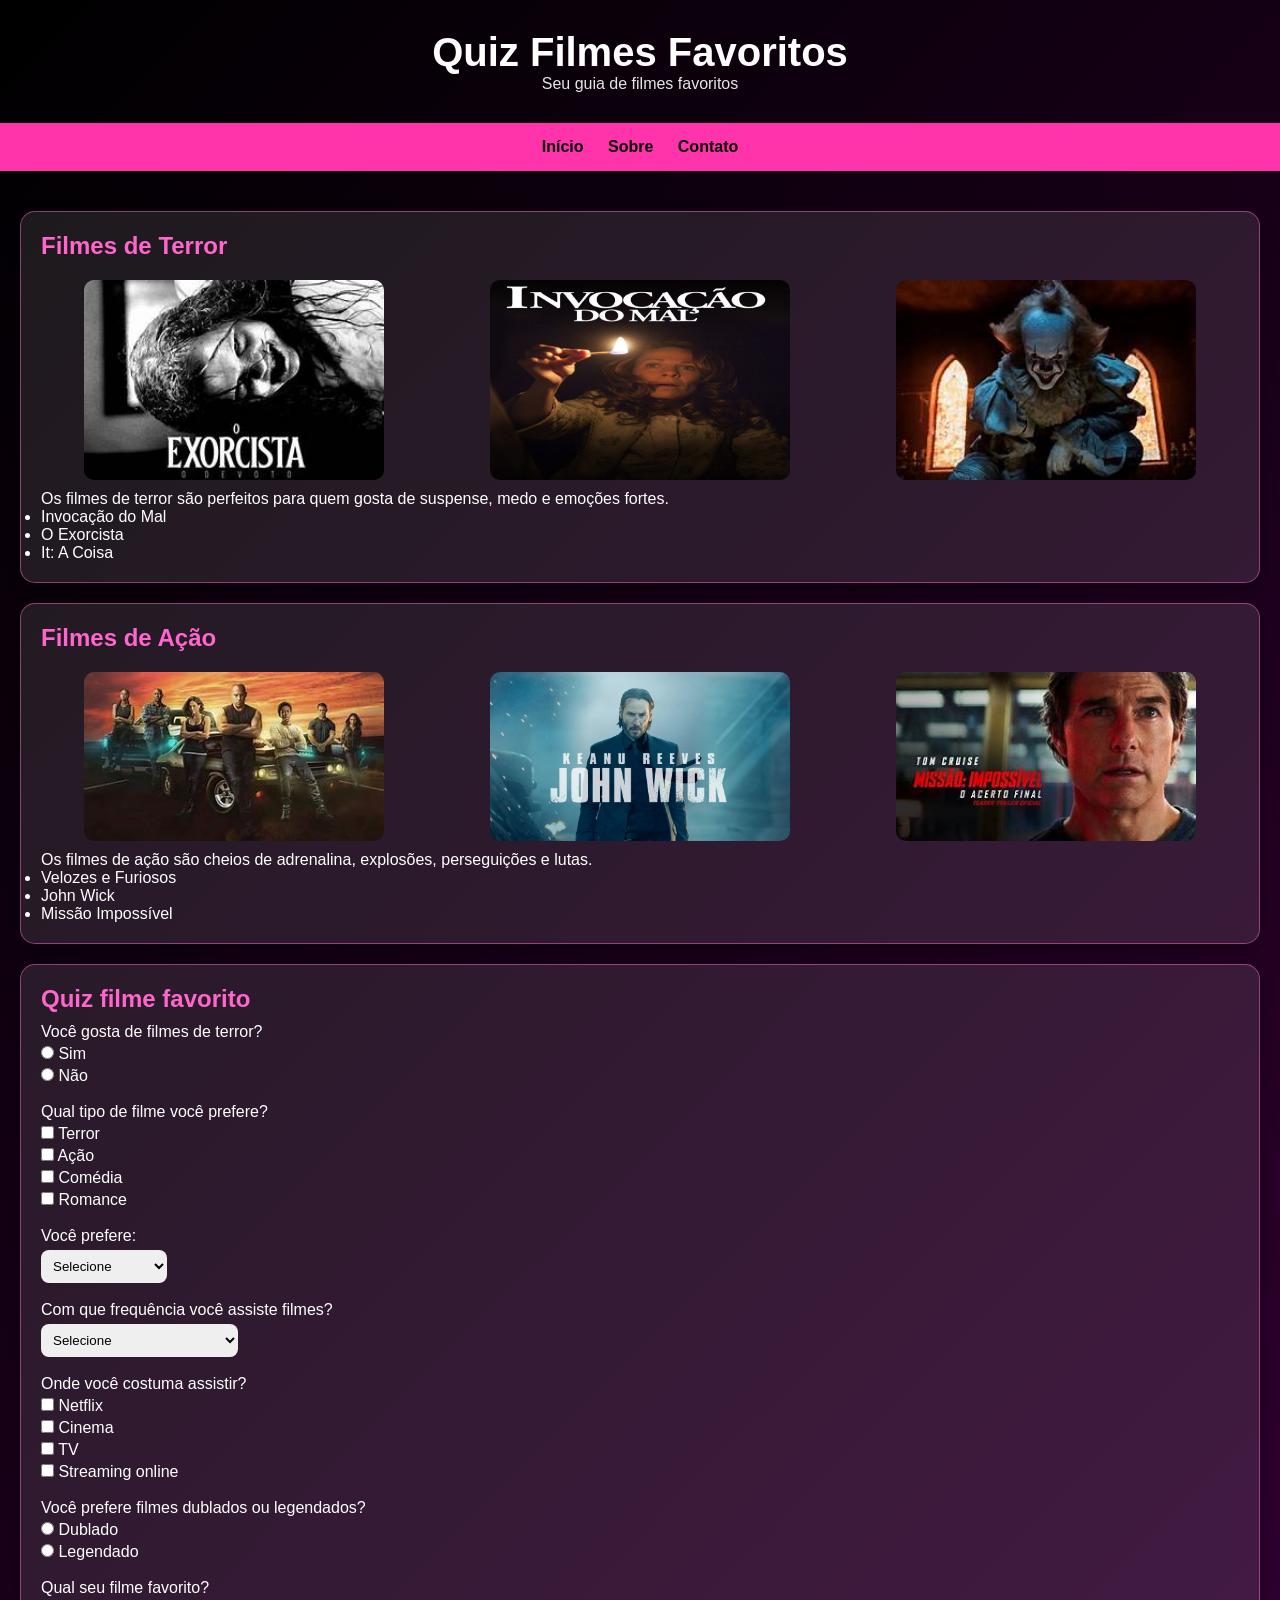
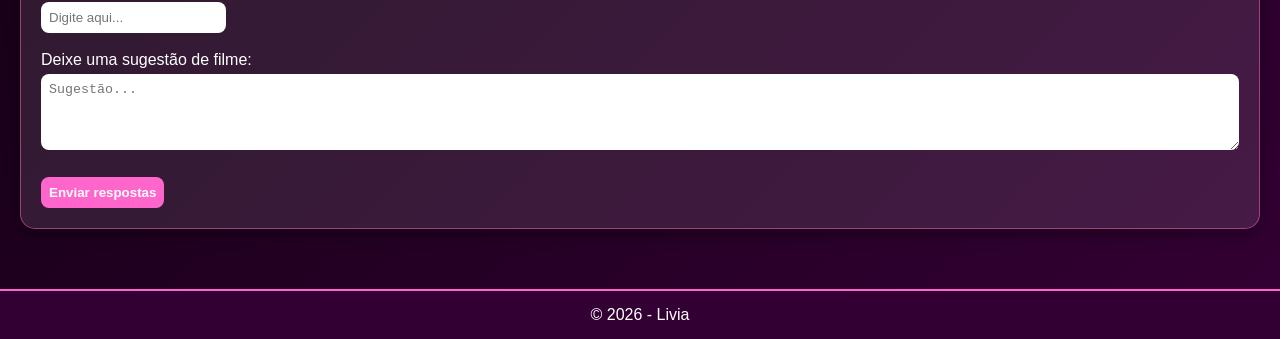
==== AtividadeLivia/index.html @ 88285486 "atividadelivia" ====
<!DOCTYPE html>
<html lang="pt-br">
<head>
    <meta charset="UTF-8">
    <title>Quiz Filmes Favoritos</title>
    <link rel="stylesheet" href="style.css">
    <link rel="icon" type="image/x-icon" href="favicon.ico">
</head>
<body>

<header>
    <h1>Quiz Filmes Favoritos</h1>
    <p>Seu guia de filmes favoritos</p>
</header>

<nav>
    <a href="index.html">Início</a>
    <a href="sobre.html">Sobre</a>
    <a href="contato.html">Contato</a>
</nav>

<main>

    <section>
        <h2>Filmes de Terror</h2>
        <div class="imagens">
            <img src="imge.jpg" alt="Filme de Terror">
            <img src="imgin.jpg" alt="Filme de Terror">
            <img src="imgit.jpg" alt="Filme de Terror">
        </div>
        <p>Os filmes de terror são perfeitos para quem gosta de suspense, medo e emoções fortes.</p>
        <ul>
            <li>Invocação do Mal</li>
            <li>O Exorcista</li>
            <li>It: A Coisa</li>
        </ul>
    </section>

    <section>
        <h2>Filmes de Ação</h2>
        <div class="imagens">
            <img src="imgv.jpg" alt="Filme de Ação">
            <img src="imgjho.webp" alt="Filme de Ação">
            <img src="imgmiss.jpg" alt="Filme de Ação">
        </div>
        <p>Os filmes de ação são cheios de adrenalina, explosões, perseguições e lutas.</p>
        <ul>
            <li>Velozes e Furiosos</li>
            <li>John Wick</li>
            <li>Missão Impossível</li>
        </ul>
    </section>

    <section>
        <h2>Quiz filme favorito</h2>

        <form>

            <p>Você gosta de filmes de terror?</p>
            <input type="radio" name="terror"> Sim <br>
            <input type="radio" name="terror"> Não <br><br>

            <p>Qual tipo de filme você prefere?</p>
            <input type="checkbox"> Terror <br>
            <input type="checkbox"> Ação <br>
            <input type="checkbox"> Comédia <br>
            <input type="checkbox"> Romance <br><br>

            <p>Você prefere:</p>
            <select>
                <option>Selecione</option>
                <option>Séries</option>
                <option>Filmes</option>
                <option>Documentários</option>
            </select>
            <br><br>

            <p>Com que frequência você assiste filmes?</p>
            <select>
                <option>Selecione</option>
                <option>Todo dia</option>
                <option>Algumas vezes na semana</option>
                <option>Raramente</option>
            </select>
            <br><br>

            <p>Onde você costuma assistir?</p>
            <input type="checkbox"> Netflix <br>
            <input type="checkbox"> Cinema <br>
            <input type="checkbox"> TV <br>
            <input type="checkbox"> Streaming online <br><br>

            <p>Você prefere filmes dublados ou legendados?</p>
            <input type="radio" name="idioma"> Dublado <br>
            <input type="radio" name="idioma"> Legendado <br><br>

            <p>Qual seu filme favorito?</p>
            <input type="text" placeholder="Digite aqui...">
            <br><br>

            <p>Deixe uma sugestão de filme:</p>
            <textarea rows="4" cols="30" placeholder="Sugestão..."></textarea>
            <br><br>

            <button type="submit">Enviar respostas</button>

        </form>
    </section>

</main>

<footer>
    <p>© 2026 - Livia</p>
</footer>

</body>
</html>
---- AtividadeLivia/style.css ----
* { margin: 0; 
    padding: 0; 
    box-sizing: border-box; 
} 

body { 
    font-family: Arial, sans-serif; 
    background: linear-gradient(135deg, #000000, #330033); 
    color: rgb(255, 255, 255); 
}

 header {
    background: linear-gradient(90deg, #ff33aa); 
    padding: 30px; 
    text-align: center;
    box-shadow: 0 4px 15px rgba(246, 13, 195, 0.5); 
} 

header h1 { 
    font-size: 2.5em; 
} 

header p { 
    opacity: 0.9; 
} 

nav { 
    background-color: #ff33aa;
    padding: 15px; 
    text-align: center; 
} 

nav a { 
    color: rgb(7, 7, 7); 
    margin: 10px; 
    text-decoration: none; 
    font-weight: bold; 
    transition: 0.3s; 
} 

nav a:hover { 
    color: #ff66cc; 
}

main { 
    padding: 20px; 
} 

section {
     background: rgba(255, 255, 255, 0.1); 
     margin: 20px 0; 
     padding: 20px; 
     border-radius: 15px; 
     border: 1px solid rgba(255, 102, 204, 0.5); 
     box-shadow: 0 5px 15px rgba(0,0,0,0.4); transition: 0.3s; 
} 

section:hover { 
    transform: scale(1.02);
    border-color: #ff33aa; 
}


h2 { 
    color: #ff66cc; 
    margin-bottom: 10px;
}
 
label{ margin-top: 10px;
     margin-left: 20px; 
} 

img { 
    width: 300px; 
    display: block; 
    margin: 10px auto; 
    border-radius: 10px; 
} 

.imagens{
    display: flex; 
    justify-content: center; 
    gap: 20px; 
} 

input, select, textarea, button {
    padding: 8px; 
    margin-top: 5px; 
    border-radius: 8px; 
    border: none; 
    color: rgb(0, 0, 0);
} 

textarea { 
    width: 100%; 
} 

button { 
    background-color: #ff66cc; 
    color: white; 
    cursor: pointer; 
    font-weight: bold; 
    transition: 0.3s; 
}

button:hover { 
    background-color: #ff33aa; 
} 



main.contact {
    max-width: 700px;
    margin: 0 auto;
    padding: 20px;
}

main.contact section {
    background: rgba(255, 51, 170, 0.1); 
    margin: 20px 0;
    padding: 20px;
    border-radius: 15px;
    border: 1px solid rgba(255, 102, 204, 0.5); 
    box-shadow: 0 5px 15px rgba(0,0,0,0.4);
    transition: 0.3s;
}

main.contact section:hover {
    transform: scale(1.02);
    border-color: #ff33aa; 
}

main.contact h2 {
    color: #ff66cc; 
    margin-bottom: 10px;
}

main.contact form label {
    display: block;
    margin-top: 15px;
    font-weight: bold;
    color: #ff99cc;
}

main.contact form input,
main.contact form textarea {
    width: 100%;
    padding: 10px;
    margin-top: 5px;
    border-radius: 8px;
    border: 1px solid #ff66cc;
    background-color: rgba(255,255,255,0.1);
    color: rgb(0, 0, 0);
}

main.contact form input::placeholder,
main.contact form textarea::placeholder {
    color: rgba(247, 72, 218, 0.7);
}

main.contact form button {
    margin-top: 20px;
    padding: 12px 20px;
    background-color: #ff66cc; 
    color: rgba(255, 255, 255, 0);
    cursor: pointer;
    font-weight: bold;
    border-radius: 8px;
    transition: 0.3s;
}

main.contact form button:hover {
    background-color: #ff33aa;
}

main.sobre {
    max-width: 800px;
    margin: 0 auto;
    padding: 20px;
}

main.sobre section {
    background-color: rgba(255, 51, 170, 0.1); 
    margin: 20px 0;
    padding: 25px;
    border-radius: 15px;
    border: 1px solid rgba(255, 255, 255, 0.5); 
    box-shadow: 0 5px 15px rgb(255, 255, 255);
    transition: 0.3s;
}

main.sobre section:hover {
    transform: scale(1.02);
    border-color: #ffffff; 
}

main.sobre h2 {
    color: #ff8ace; 
    margin-bottom: 15px;
}

main.sobre p {
    color: #ff99cc;
    line-height: 1.6;
}

footer {
    background-color: #330033; 
    text-align: center;
    padding: 15px; 
    margin-top: 20px; 
    border-top: 2px solid #ff66cc; 
}
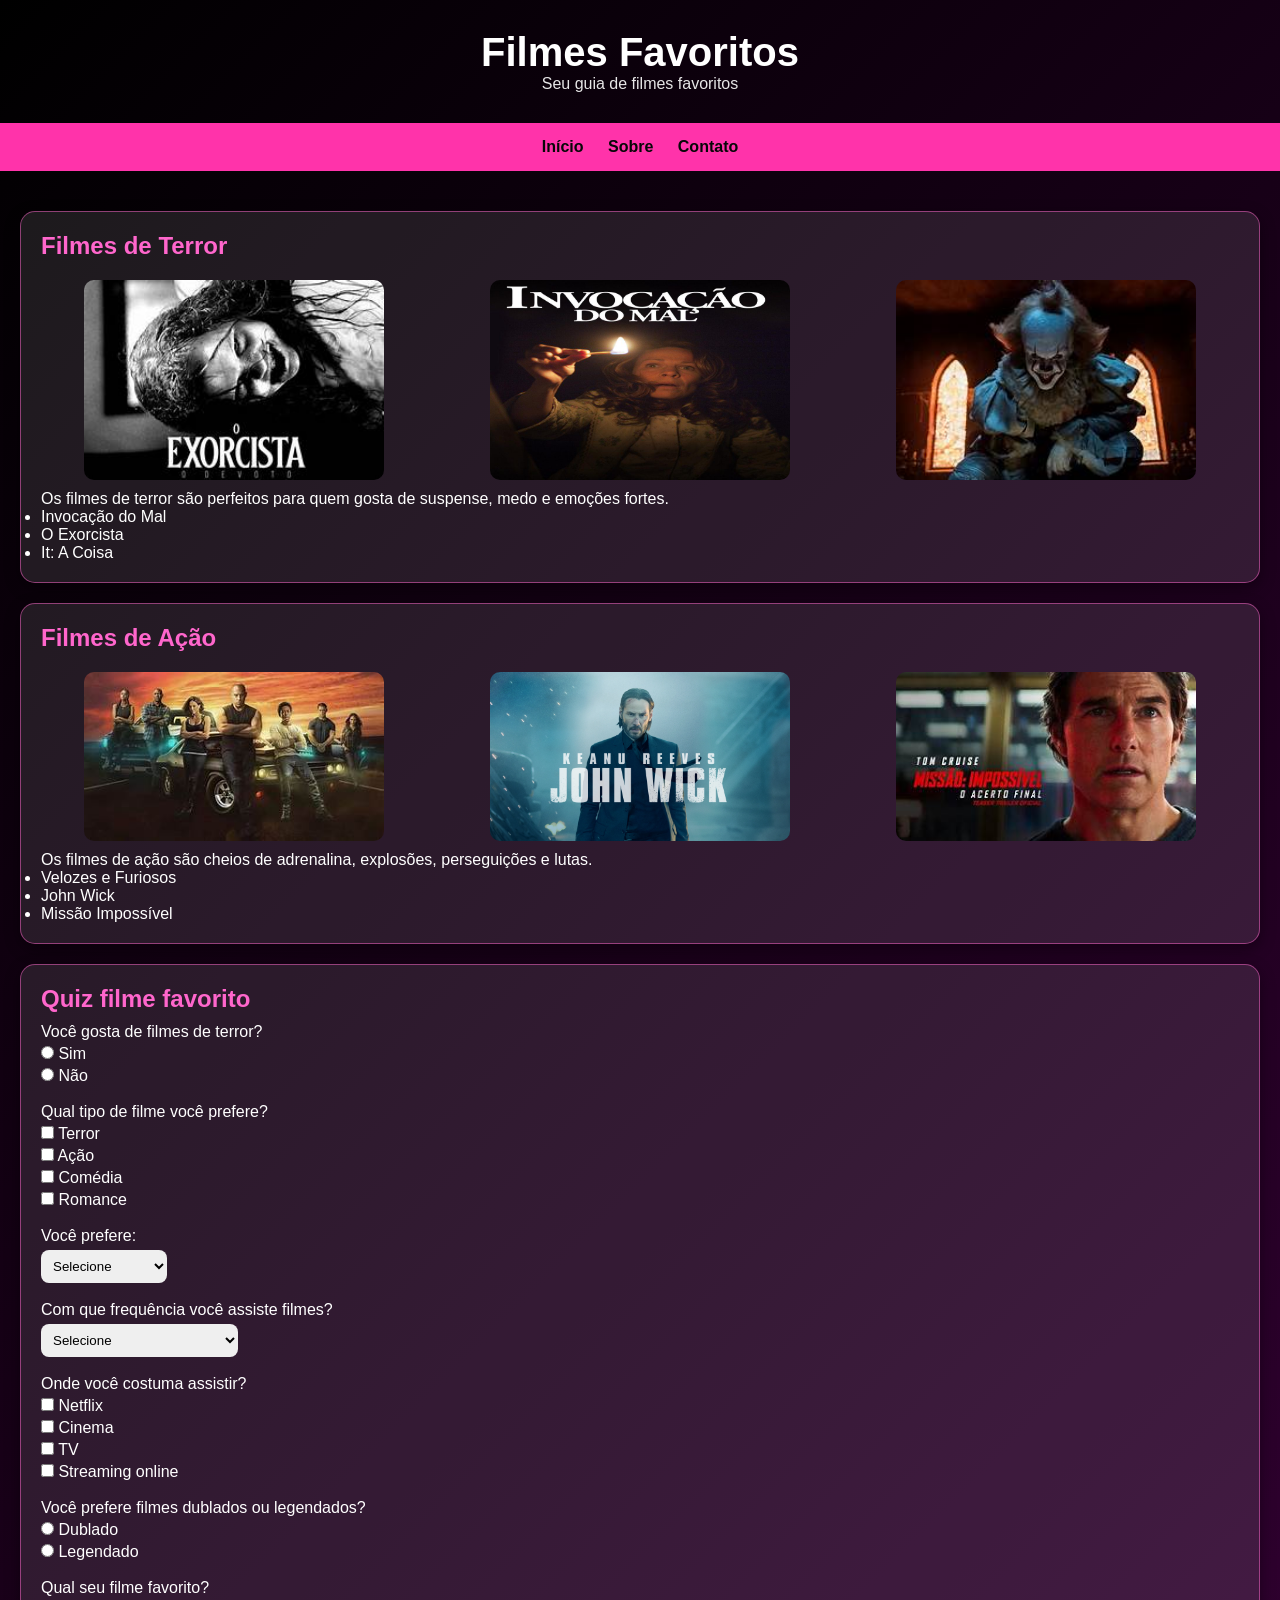
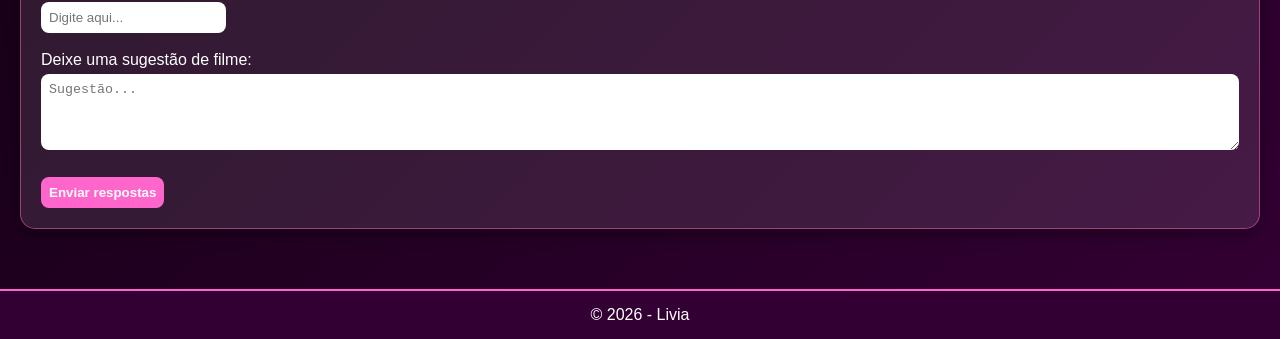
==== commit ab958e65: "atividadelivia" ====
--- a/AtividadeLivia/index.html
+++ b/AtividadeLivia/index.html
@@ -9,7 +9,7 @@
 <body>
 
 <header>
-    <h1>Quiz Filmes Favoritos</h1>
+    <h1>Filmes Favoritos</h1>
     <p>Seu guia de filmes favoritos</p>
 </header>
 
